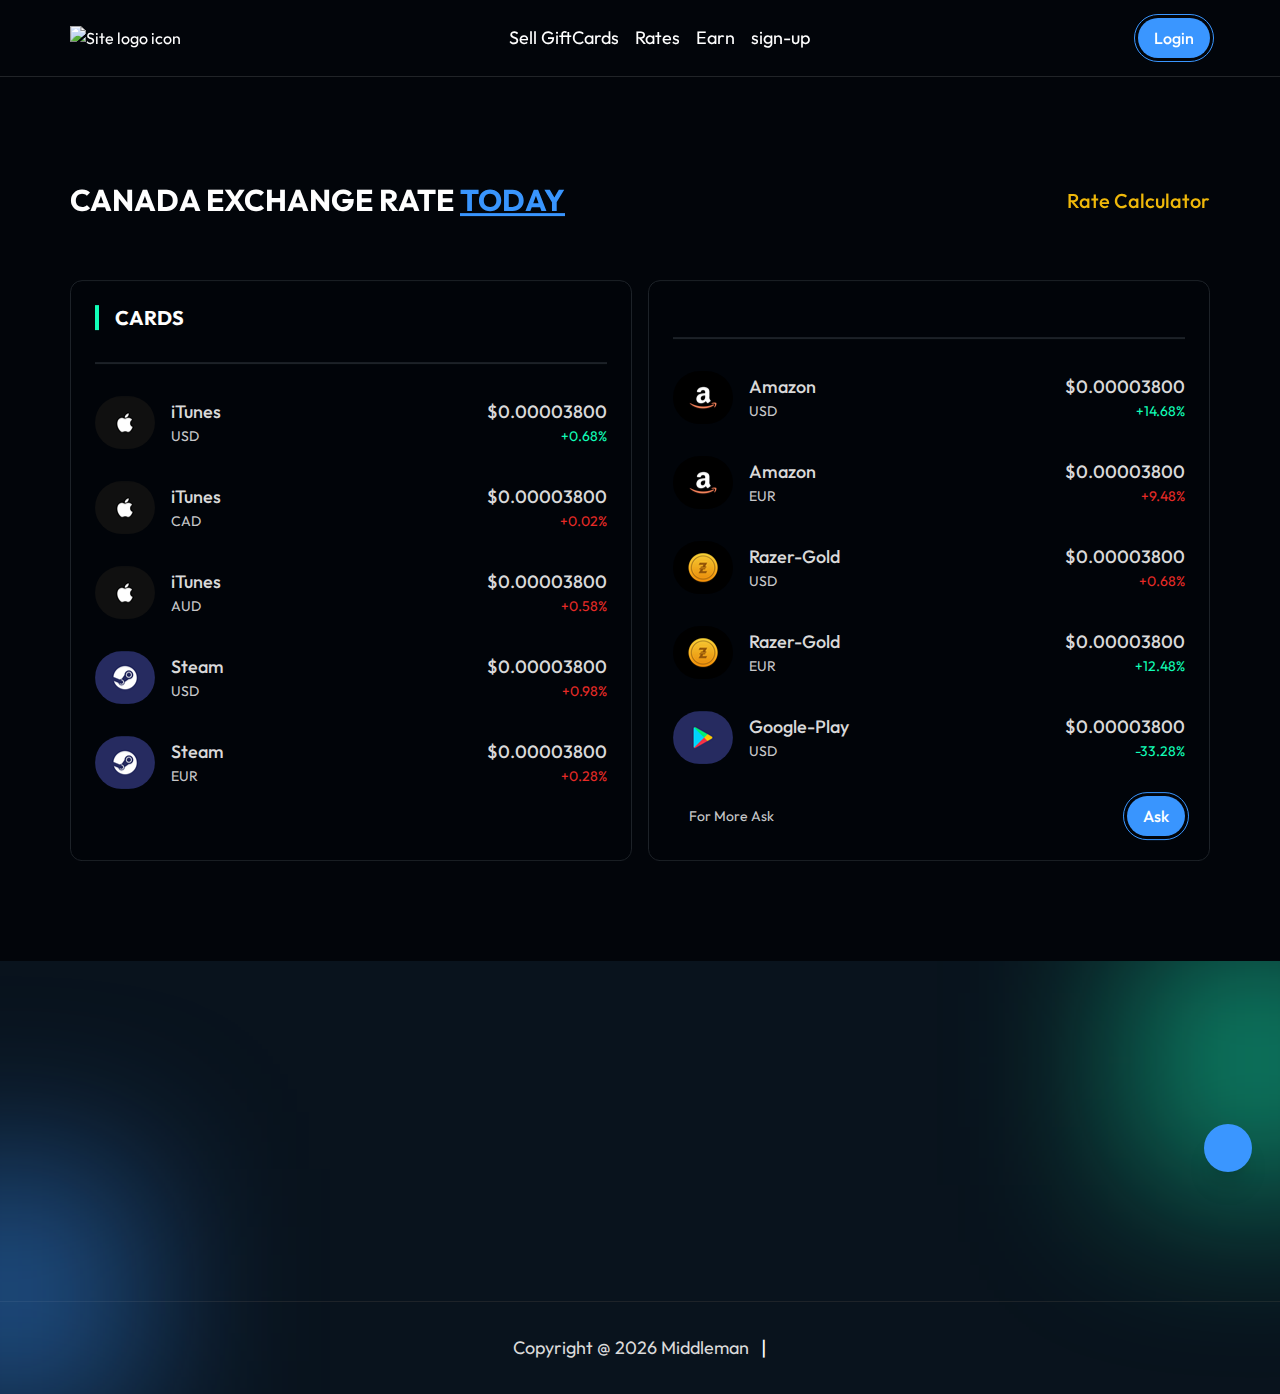
==== ca.html @ 6cf73d7e "Add files via upload" ====
<!doctype html>
<html dir="ltr" lang="en">
  <head>
    <meta charset="UTF-8" />
    <meta name="viewport" content="width=device-width, initial-scale=1.0" />
    <meta name="description" content="Securely buy and sell cryptocurrencies with ease on our trusted platform. Get real-time prices, fast transactions, and 24/7 support. Start trading Bitcoin, Ethereum, and more today!" />
    <link rel="shortcut icon" href="./assets/images/favicon.ico" type="image/x-icon" />
    <link rel="preconnect" href="https://fonts.googleapis.com" />
    <link rel="preconnect" href="https://fonts.gstatic.com" crossorigin />
    <title>Home - Middleman - Sell Giftcards</title>
  <script defer src="js/app.js"></script>
  <script defer src="js/pag.js"></script>
  
  <link rel="stylesheet" href="https://cdnjs.cloudflare.com/ajax/libs/font-awesome/4.7.0/css/font-awesome.min.css">
  <link href="css/index.css" rel="stylesheet">
  <link href="css/pag.css" rel="stylesheet">

</head>

  <body>
    <!-- loader -->
    <div
  x-show="loading"
  x.transition.opacity
  x-data="{
        loading:true, 
        hideLoader(){
          document.addEventListener('DOMContentLoaded', ()=> { 
            setTimeout(() => {
              this.loading = false
            }, 300); 
          })
         }
        }"
  x-init="hideLoader()"
  class="duration-700 fixed inset-0 z-[60] grid place-content-center bg-accent5"
>
  <div class="loader"></div>
</div>


    <!-- header -->
    <header
  x-data="{
        scrolled:false, 
        mobileMenu:false,
        initScroll(){
          this.scrolled=document.documentElement.scrollTop > 20;
          window.addEventListener('scroll', () => {this.scrolled = window.scrollY > 20})
          
          const currentPath = window.location.pathname; 
          const menuLinks = document.querySelectorAll('.menu-link'); 

          menuLinks.forEach(link => {
          const linkPath = link.getAttribute('href');  
          
          if (currentPath.endsWith(linkPath)) {
              link.classList.add('text-primary'); 
              if( link.parentElement.parentElement.previousElementSibling.classList.contains('submenu-btn')){
                link.parentElement.parentElement.previousElementSibling.classList.add('text-primary');
              }

          }
         });
        }
      }"
  x-init="initScroll()"
  :class="scrolled?'bg-accent2':''"
  class="z-10 py-4 xxl:py-6 border-b border-neutral4/15 fixed top-0 left-0 right-0 w-full"
>
  <div x-data="modal" class="container flex justify-between items-center">
    <a href="index.html" aria-label="Home link">
      <img src="./assets/images/logo.png" class="max-sm:w-28" alt="Site logo icon" />
    </a>
    <ul class="hidden lg:flex gap-3 lg:gap-4 xxl:gap-8 xl:text-lg">
     <!-- <li>
        <a class="lg:text-lg py-2 inline-flex menu-link" href="buy-crypto.html">Buy Crypto</a>
      </li>-->
      <li>
        <a class="lg:text-lg py-2 inline-flex menu-link" href="sign-up.html">Sell GiftCards</a>
      </li>
    <!--  <li>
        <a class="lg:text-lg py-2 inline-flex menu-link" href="swap.html">Swap</a>
      </li>-->
      <li>
        <a class="lg:text-lg py-2 inline-flex menu-link" href="rates.html">Rates</a>
      </li>
     <li>
        <a class="lg:text-lg py-2 inline-flex menu-link" href="sign-up.html">Earn</a>
      </li>
 
      <li>
        <a class="lg:text-lg py-2 inline-flex menu-link" href="sign-up.html">sign-up</a>
      </li>

     <!-- <li class="relative group">
        <button class="lg:text-lg py-2 inline-flex items-center gap-1 submenu-btn">Pages <i class="ti ti-chevron-down"></i></button>
        <ul class="group-hover:event-unset pointer-events-none invisible absolute left-0 top-full min-w-[200px] max-h-[250px] bg-accent5 p-3 text-n2 opacity-0 duration-300 group-hover:visible group-hover:top-full group-hover:opacity-100 lg:px-5 rounded-lg border border-accent4 overflow-y-auto">
          <li><a class="inline-flex py-1.5 lg:text-base menu-link hover:text-primary duration-300" href="blog-list.html">Blog List</a></li>
          <li><a class="inline-flex py-1.5 lg:text-base menu-link hover:text-primary duration-300" href="blog-grid.html">Blog Grid</a></li>
          <li><a class="inline-flex py-1.5 lg:text-base menu-link hover:text-primary duration-300" href="blog-details.html">Blog Details</a></li>
          <li><a class="inline-flex py-1.5 lg:text-base menu-link hover:text-primary duration-300" href="personal-info.html">User Profile</a></li>
          <li><a class="inline-flex py-1.5 lg:text-base menu-link hover:text-primary duration-300" href="event.html">Event</a></li>
          <li><a class="inline-flex py-1.5 lg:text-base menu-link hover:text-primary duration-300" href="contact.html">Contact</a></li>
          <li><a class="inline-flex py-1.5 lg:text-base menu-link hover:text-primary duration-300" href="faq.html">Faqs</a></li>
          <li><a class="inline-flex py-1.5 lg:text-base menu-link hover:text-primary duration-300" href="pricing-plan.html">Pricing Plan</a></li>
          <li><a class="inline-flex py-1.5 lg:text-base hover:text-primary duration-300" href="sign-up.html">Sign Up</a></li>
          <li><a class="inline-flex py-1.5 lg:text-base hover:text-primary duration-300" href="log-in.html">Log In</a></li>
          <li><a class="inline-flex py-1.5 lg:text-base menu-link hover:text-primary duration-300" href="terms.html">Terms &amp; Conditions</a></li>
          <li><a class="inline-flex py-1.5 lg:text-base hover:text-primary duration-300" href="404.html">404</a></li>
        </ul>
      </li>-->
    </ul>
    <div class="flex gap-3 items-center">
      <a href="login.html">
      <button  class="btn-primary">Login</button></a>
      <button @click="mobileMenu=!mobileMenu" class="text-2xl lg:hidden"><i class="fa fa-bars"></i></button>
    </div>
    <template x-teleport="body">
      <div class="fixed inset-0 z-[999] hidden overflow-y-auto bg-accent2/80 text-neutral1" :class="isOpen && '!block'">
        <div class="flex min-h-screen items-center justify-center px-3" @click.self="closeModal">
          <div x-show="isOpen" x-transition x-transition.duration.300 class="my-8 w-full max-w-[856px] border border-accent4 overflow-hidden rounded-xl bg-accent5 p-3 sm:p-4 md:p-6 xl:p-8 xxl:p-10">
            <div class="mb-7 xl:mb-10 flex items-center justify-between">
              <div>
                <h3 class="mb-3">Connect Wallet</h3>
                <p class="text-neutral4 lg:text-lg">Gateway to Web3</p>
              </div>
              <button @click="closeModal" class="size-10 rounded-full hover:rotate-180 duration-300 bg-accent4 f-center">
                <i class="fa fa-bars"></i>
              </button>
            </div>
            <div x-data="{activeTab:'critox'}">
              <div class="grid grid-cols-2 gap-6 xl:gap-10 xxxl:gap-20 mb-7 xl:mb-10">
                <button :class="activeTab=='critox'?'border-secondary':'border-transparent'" class="col-span-1 border-b py-1.5 text-base md:text-lg xl:text-2xl font-medium" @click="activeTab='critox'">Critox Wallet</button>
                <button :class="activeTab=='other'?'border-secondary':'border-transparent'" class="col-span-1 border-b py-1.5 text-base md:text-lg xl:text-2xl font-medium" @click="activeTab='other'">Other</button>
              </div>
              <div x-show="activeTab=='critox'">
                <div class="p-4 md:p-6 xl:p-8 rounded-xl border border-accent4 gap-4 flex-wrap flex justify-between items-center mb-6">
                  <div class="flex gap-3 items-center">
                    <img src="./assets/images/icon.png" alt="" />
                    <h4>Critox Wallet</h4>
                  </div>
                  <button class="bg-primary rounded-3xl px-5 py-2.5 text-sm xl:text-lg font-medium">Install Plugin</button>
                </div>
                <div class="p-4 md:p-6 xl:p-8 flex-wrap gap-4 rounded-xl bg-neutral1/5 border border-accent4 flex justify-between items-center">
                  <div>
                    <h4 class="mb-2">Scan with CritoX Wallet</h4>
                    <p class="lg:text-lg text-neutral4 mb-6">Scan QR code with CritoX App Web3 to connect</p>
                    <a href="#" class="inline-flex py-2 px-5 rounded-full border border-primary hover:bg-primary duration-300">Download CritoX App</a>
                  </div>
                  <img src="./assets/images/qr-code.png" alt="" />
                </div>
              </div>
              <div x-show="activeTab=='other'">
                <div class="p-4 md:p-6 xl:p-8 rounded-xl gap-4 flex-wrap border border-accent4 flex justify-between items-center mb-6">
                  <div class="flex gap-3 items-center">
                    <img src="./assets/images/metamask.png" alt="" />
                    <h4>Metamask</h4>
                  </div>
                  <button class="bg-primary rounded-3xl px-5 py-2.5 text-sm xl:text-lg font-medium">Install Plugin</button>
                </div>
                <div class="grid grid-cols-12 gap-4">
                  <a href="#" class="col-span-12 sm:col-span-4 p-4 md:p-6 xl:px-8 xl:py-12 rounded-xl border border-accent4 hover:bg-neutral1/5 duration-300 flex flex-col items-center gap-4">
                    <img src="./assets/images/walletconnect.png" alt="" />
                    <h4>WalletConnect</h4>
                  </a>
                  <a href="#" class="col-span-12 sm:col-span-4 p-4 md:p-6 xl:px-8 xl:py-12 rounded-xl border border-accent4 hover:bg-neutral1/5 duration-300 flex flex-col items-center gap-4">
                    <img src="./assets/images/coinbase.png" alt="" />
                    <h4>Coinbase</h4>
                  </a>
                  <a href="#" class="col-span-12 sm:col-span-4 p-4 md:p-6 xl:px-8 xl:py-12 rounded-xl border border-accent4 hover:bg-neutral1/5 duration-300 flex flex-col items-center gap-4">
                    <img src="./assets/images/safepal.png" alt="" />
                    <h4>Safepal</h4>
                  </a>
                </div>
              </div>
            </div>
          </div>
        </div>
      </div>
    </template>
  </div>
  <!-- mobile menu -->
  <div :class="mobileMenu?'translate-x-0':'-translate-x-full'" class="absolute h-screen overflow-y-auto bg-accent5 lg:hidden top-0 left-0 z-50 duration-300 p-4 w-[300px]">
    <div class="flex justify-between items-center">
      <a href="index.html"><img src="./assets/images/logo.png" class="max-sm:w-28" alt="" /></a>
      <button @click="mobileMenu = false" class="text-xl"> <i class="fa fa-bars"></i></button>
    </div>
    <ul class="flex flex-col gap-3 lg:gap-4 mt-4">
      <li>
        <a class="py-1 inline-flex menu-link" href="sign-up.html">Sell GiftCards</a>
      </li>
      <li>
        <a class="py-1 inline-flex menu-link" href="rates.html">Rates</a>
      </li>
      <li>
        <a class="py-1 inline-flex menu-link" href="sign-up.html">Earn</a>
      </li>
      <li>
        <a class="py-1 inline-flex menu-link" href="sign-up.html">sign-up</a>
      </li>
      <li>
        <a class="py-1 inline-flex menu-link" href="login.html">Login</a>
      </li>
      
    </ul>
  </div>
  <div x-show="mobileMenu" @click="mobileMenu = false" class="fixed bg-neutral1/10 z-20 w-full h-full inset-0 lg:hidden"></div>
</header>


    <!-- go to top -->
    <div
  x-data="{
      scrolled:false,
      gotoTop() {
        window.scrollTo({ top: 0, behavior: 'smooth' });
      }, 
      onScroll() {
        document.addEventListener('scroll', () => {this.scrolled = document.body.scrollTop > 80 || document.documentElement.scrollTop > 80})
      }
    }"
  x-init="onScroll()"
  class="fixed bottom-5 right-5 xl:right-7 xl:bottom-7 z-30"
>
  <button :class="scrolled?'translate-y-0':'translate-y-[300px]'" class="size-12 ease-bounce duration-500 f-center rounded-full bg-primary shadow-xl text-2xl" @click="gotoTop()"><i class="ti ti-arrow-up"></i></button>
</div>


    <!-- Main Content -->
    <main class="mt-[82px] xxl:mt-[98px]">
      <!-- hero section -->
      <!-- crypto market today -->
      <section class="bg-accent2">
        <div class="container pt-120 pb-120">
          <div class="flex justify-between flex-wrap gap-4 items-center mb-10 xl:mb-[60px]">
            <h2 class="fade_up_anim">CANADA EXCHANGE RATE <span class="h2 text-primary underline">TODAY</span></h2>
            <a href="" class="fade_up_anim text-base lg:text-lg xl:text-xl font-medium text-secondary hover:underline duration-300">Rate Calculator</a>
          </div>
          <div class="grid grid-cols-12 gap-4 xxl:gap-6">
            <div class="fade_up_anim col-span-12 lg:col-span-6 xxl:col-span-4 border border-accent4 bg-accent2 p-4 md:p-6 xxl:p-8 rounded-xl">
              <div class="mb-5 pb-5 xl:mb-8 xl:pb-8 border-b-2 border-accent4">
                <h4 class="h4 pl-4 border-l-4 border-accent1">CARDS</h4>
              </div>
              <div class="space-y-4 lg:space-y-6 xl:space-y-8">
                <div class="flex justify-between items-center">
                  <div class="flex items-center gap-4">
                    <img src="img/apple.png" class="rounded-full" alt="" />
                    <div>
                      <p class="text-lg font-medium">iTunes</p>
                      <p class="text-sm text-neutral1/80">USD</p>
                    </div>
                  </div>
                  <div class="text-end">
                    <p class="text-lg font-medium">$0.00003800</p>
                    <p class="text-accent1 text-sm">+0.68%</p>
                  </div>
                </div>
                <div class="flex justify-between items-center">
                  <div class="flex items-center gap-4">
                    <img src="img/apple.png" class="rounded-full" alt="" />
                    <div>
                      <p class="text-lg font-medium">iTunes</p>
                      <p class="text-sm text-neutral1/80">CAD</p>
                    </div>
                  </div>
                  <div class="text-end">
                    <p class="text-lg font-medium">$0.00003800</p>
                    <p class="text-accent7 text-sm">+0.02%</p>
                  </div>
                </div>
                <div class="flex justify-between items-center">
                  <div class="flex items-center gap-4">
                    <img src="img/apple.png" class="rounded-full" alt="" />
                    <div>
                      <p class="text-lg font-medium">iTunes</p>
                      <p class="text-sm text-neutral1/80">AUD</p>
                    </div>
                  </div>
                  <div class="text-end">
                    <p class="text-lg font-medium">$0.00003800</p>
                    <p class="text-accent7 text-sm">+0.58%</p>
                  </div>
                </div>
                <div class="flex justify-between items-center">
                  <div class="flex items-center gap-4">
                    <img src="img/steam.png" class="rounded-full" alt="" />
                    <div>
                      <p class="text-lg font-medium">Steam</p>
                      <p class="text-sm text-neutral1/80">USD</p>
                    </div>
                  </div>
                  <div class="text-end">
                    <p class="text-lg font-medium">$0.00003800</p>
                    <p class="text-accent7 text-sm">+0.98%</p>
                  </div>
                </div>
                <div class="flex justify-between items-center">
                  <div class="flex items-center gap-4">
                    <img src="img/steam.png" class="rounded-full" alt="" />
                    <div>
                      <p class="text-lg font-medium">Steam</p>
                      <p class="text-sm text-neutral1/80">EUR</p>
                    </div>
                  </div>
                  <div class="text-end">
                    <p class="text-lg font-medium">$0.00003800</p>
                    <p class="text-accent7 text-sm">+0.28%</p>
                  </div>
                </div>
              </div>
            </div>
            <div data-delay=".15" class="fade_up_anim col-span-12 lg:col-span-6 xxl:col-span-4 border border-accent4 bg-accent2 p-4 md:p-6 xxl:p-8 rounded-xl">
              <div class="mb-5 pb-5 xl:mb-8 xl:pb-8 border-b-2 border-accent4">
                <h4 class="h4 pl-4 border-l-4 border-accent1"></h4>
              </div>
              <div class="space-y-4 lg:space-y-6 xl:space-y-8">
                <div class="flex justify-between items-center">
                  <div class="flex items-center gap-4">
                    <img src="img/amazon.png" class="rounded-full" alt="" />
                    <div>
                      <p class="text-lg font-medium">Amazon</p>
                      <p class="text-sm text-neutral1/80">USD</p>
                    </div>
                  </div>
                  <div class="text-end">
                    <p class="text-lg font-medium">$0.00003800</p>
                    <p class="text-accent1 text-sm">+14.68%</p>
                  </div>
                </div>
                <div class="flex justify-between items-center">
                  <div class="flex items-center gap-4">
                    <img src="img/amazon.png" class="rounded-full" alt="" />
                    <div>
                      <p class="text-lg font-medium">Amazon</p>
                      <p class="text-sm text-neutral1/80">EUR</p>
                    </div>
                  </div>
                  <div class="text-end">
                    <p class="text-lg font-medium">$0.00003800</p>
                    <p class="text-accent7 text-sm">+9.48%</p>
                  </div>
                </div>
                <div class="flex justify-between items-center">
                  <div class="flex items-center gap-4">
                    <img src="img/Razor.png" class="rounded-full" alt="" />
                    <div>
                      <p class="text-lg font-medium">Razer-Gold</p>
                      <p class="text-sm text-neutral1/80">USD</p>
                    </div>
                  </div>
                  <div class="text-end">
                    <p class="text-lg font-medium">$0.00003800</p>
                    <p class="text-accent7 text-sm">+0.68%</p>
                  </div>
                </div>
                <div class="flex justify-between items-center">
                  <div class="flex items-center gap-4">
                    <img src="img/Razor.png" class="rounded-full" alt="" />
                    <div>
                      <p class="text-lg font-medium">Razer-Gold</p>
                      <p class="text-sm text-neutral1/80">EUR</p>
                    </div>
                  </div>
                  <div class="text-end">
                    <p class="text-lg font-medium">$0.00003800</p>
                    <p class="text-accent1 text-sm">+12.48%</p>
                  </div>
                </div>
                <div class="flex justify-between items-center">
                  <div class="flex items-center gap-4">
                    <img src="img/googleplay.png" class="rounded-full" alt="" />
                    <div>
                      <p class="text-lg font-medium">Google-Play</p>
                      <p class="text-sm text-neutral1/80">USD</p>
                    </div>
                  </div>
                  <div class="text-end">
                    <p class="text-lg font-medium">$0.00003800</p>
                    <p class="text-accent1 text-sm">-33.28%</p>
                  </div>
                </div>

                <div class="flex justify-between items-center">
                  <div class="flex items-center gap-4">
                    <img src="" class="rounded-full" alt="" />
                    <div>
                      
                      <p class="text-sm text-neutral1/80">For More Ask</p>
                    </div>
                  </div>
                  <div class="text-end">
                    <button @click="openModal" class="btn-primary">Ask</button>
                  </div>
                </div>


              </div>
            </div>
          <!--  <div data-delay=".25" class="fade_up_anim col-span-12 lg:col-span-6 xxl:col-span-4 border border-accent4 bg-accent2 p-4 md:p-6 xxl:p-8 rounded-xl">
              <div class="mb-5 pb-5 xl:mb-8 xl:pb-8 border-b-2 border-accent4">
                <h4 class="h4 pl-4 border-l-4 border-accent1">Top Gainers</h4>
              </div>
              <div class="space-y-4 lg:space-y-6 xl:space-y-8">
                <div class="flex justify-between items-center">
                  <div class="flex items-center gap-4">
                    <img src="./assets/images/coins/klub.png" class="rounded-full" alt="" />
                    <div>
                      <p class="text-lg font-medium">KLUB</p>
                      <p class="text-sm text-neutral1/80">Klubcoin</p>
                    </div>
                  </div>
                  <div class="text-end">
                    <p class="text-lg font-medium">$0.00003800</p>
                    <p class="text-accent1 text-sm">+0.68%</p>
                  </div>
                </div>
                <div class="flex justify-between items-center">
                  <div class="flex items-center gap-4">
                    <img src="./assets/images/coins/rpk.png" class="rounded-full" alt="" />
                    <div>
                      <p class="text-lg font-medium">RPK</p>
                      <p class="text-sm text-neutral1/80">Republik</p>
                    </div>
                  </div>
                  <div class="text-end">
                    <p class="text-lg font-medium">$0.00003800</p>
                    <p class="text-accent7 text-sm">+0.68%</p>
                  </div>
                </div>
                <div class="flex justify-between items-center">
                  <div class="flex items-center gap-4">
                    <img src="./assets/images/coins/senso.png" class="rounded-full" alt="" />
                    <div>
                      <p class="text-lg font-medium">SENSO</p>
                      <p class="text-sm text-neutral1/80">Sensorium</p>
                    </div>
                  </div>
                  <div class="text-end">
                    <p class="text-lg font-medium">$0.00003800</p>
                    <p class="text-accent7 text-sm">+4.61%</p>
                  </div>
                </div>
                <div class="flex justify-between items-center">
                  <div class="flex items-center gap-4">
                    <img src="./assets/images/coins/hydra.png" class="rounded-full" alt="" />
                    <div>
                      <p class="text-lg font-medium">HYDRA</p>
                      <p class="text-sm text-neutral1/80">hydra</p>
                    </div>
                  </div>
                  <div class="text-end">
                    <p class="text-lg font-medium">$0.00003800</p>
                    <p class="text-accent1 text-sm">+0.68%</p>
                  </div>
                </div>
                <div class="flex justify-between items-center">
                  <div class="flex items-center gap-4">
                    <img src="./assets/images/coins/xec.png" class="rounded-full" alt="" />
                    <div>
                      <p class="text-lg font-medium">STORJ</p>
                      <p class="text-sm text-neutral1/80">Storj</p>
                    </div>
                  </div>
                  <div class="text-end">
                    <p class="text-lg font-medium">$0.00003800</p>
                    <p class="text-accent7 text-sm">+0.68%</p>
                  </div>
                </div>
              </div>
            </div>
          </div>-->

          


        </div>
      </section>


      


     

      
    <!-- footer -->
    <footer class="bg-accent5 relative overflow-hidden footer">
  <div class="w-[150px] lg:w-[250px] h-[150px] lg:h-[250px] absolute bottom-[-6%] blur-[85px] left-[-9%] bg-primary/50"></div>
  <div class="w-[150px] lg:w-[250px] h-[150px] lg:h-[250px] absolute top-[-6%] blur-[85px] right-[-8%] bg-accent1/50"></div>
  <img class="max-[1700px]:hidden absolute left-0 bottom-0" src="./assets/images/footer-el-1.png" alt="" />
  <img class="max-lg:hidden absolute right-1 bottom-0" src="./assets/images/footer-el-2.png" alt="" />
  <img class="max-xl:hidden absolute right-0 top-2 animate-skew" src="./assets/images/how-start-el-2.png" alt="" />
  <div class="pb-120 pt-120 relative z-[2] container grid grid-cols-12 xxl:grid-cols-10 gap-6 lg:divide-x divide-accent4">
   
    
    <div data-delay=".3" class="fade_up_anim col-span-12 xl:col-span-3">
      <div class="text-center pl-4 lg:pl-6 xxl:pl-10 xxxl:pl-12">
        <h3 class="mb-4 xl:mb-6">Follow Us</h3>
        <div class="mb-7 xl:mb-10 flex justify-center gap-4">
          <a class="social-link" href="#" aria-label="facebook link"><i class="fa fa-facebook"></i></a>
          <a class="social-link" href="#" aria-label="twitch link"> <i class="fa fa-twitter"></i> </a>
          <a class="social-link" href="#" aria-label="instagram link"> <i class="fa fa-instagram"></i></a>
          <a class="social-link" href="#" aria-label="discord link"><i class="fa fa-telegram"></i></a>
        </div>
        
      </div>
    </div>
  </div>
  <div class="py-5 xl:py-8 border-t border-accent4">
    <div class="container text-center flex justify-center gap-2 sm:gap-3 items-center relative z-[2]">
      <p class="text-xs sm:text-sm md:text-base xl:text-lg">Copyright @ <span id="year"></span> Middleman</p>
      <span class="text-sm xl:text-xl">|</span>
    </div>
  </div>
</footer>

  </body>
</html>
---- css/pag.css ----
.Pag {
    text-align: center;
    padding: 20px;
}
.dropdownP {
    margin: 20px 0;
}
table {
    width: 100%;
    border-collapse: collapse;
    margin: 20px 0;
}
table, th, td {
    border: 1px solid #ddd;
}
th, td {
    padding: 12px;
    text-align: left;
}
.pagination {
    display: flex;
    justify-content: center;
    gap: 10px;
    margin-top: 20px;
}
.pagination button {
    padding: 10px 15px;
    background-color: #EA6508;
    color: white;
    border: none;
    cursor: pointer;
}
.pagination button:hover {
    background-color: #d55407;
}
.pagination button.disabled {
    background-color: #ccc;
    cursor: not-allowed;
}
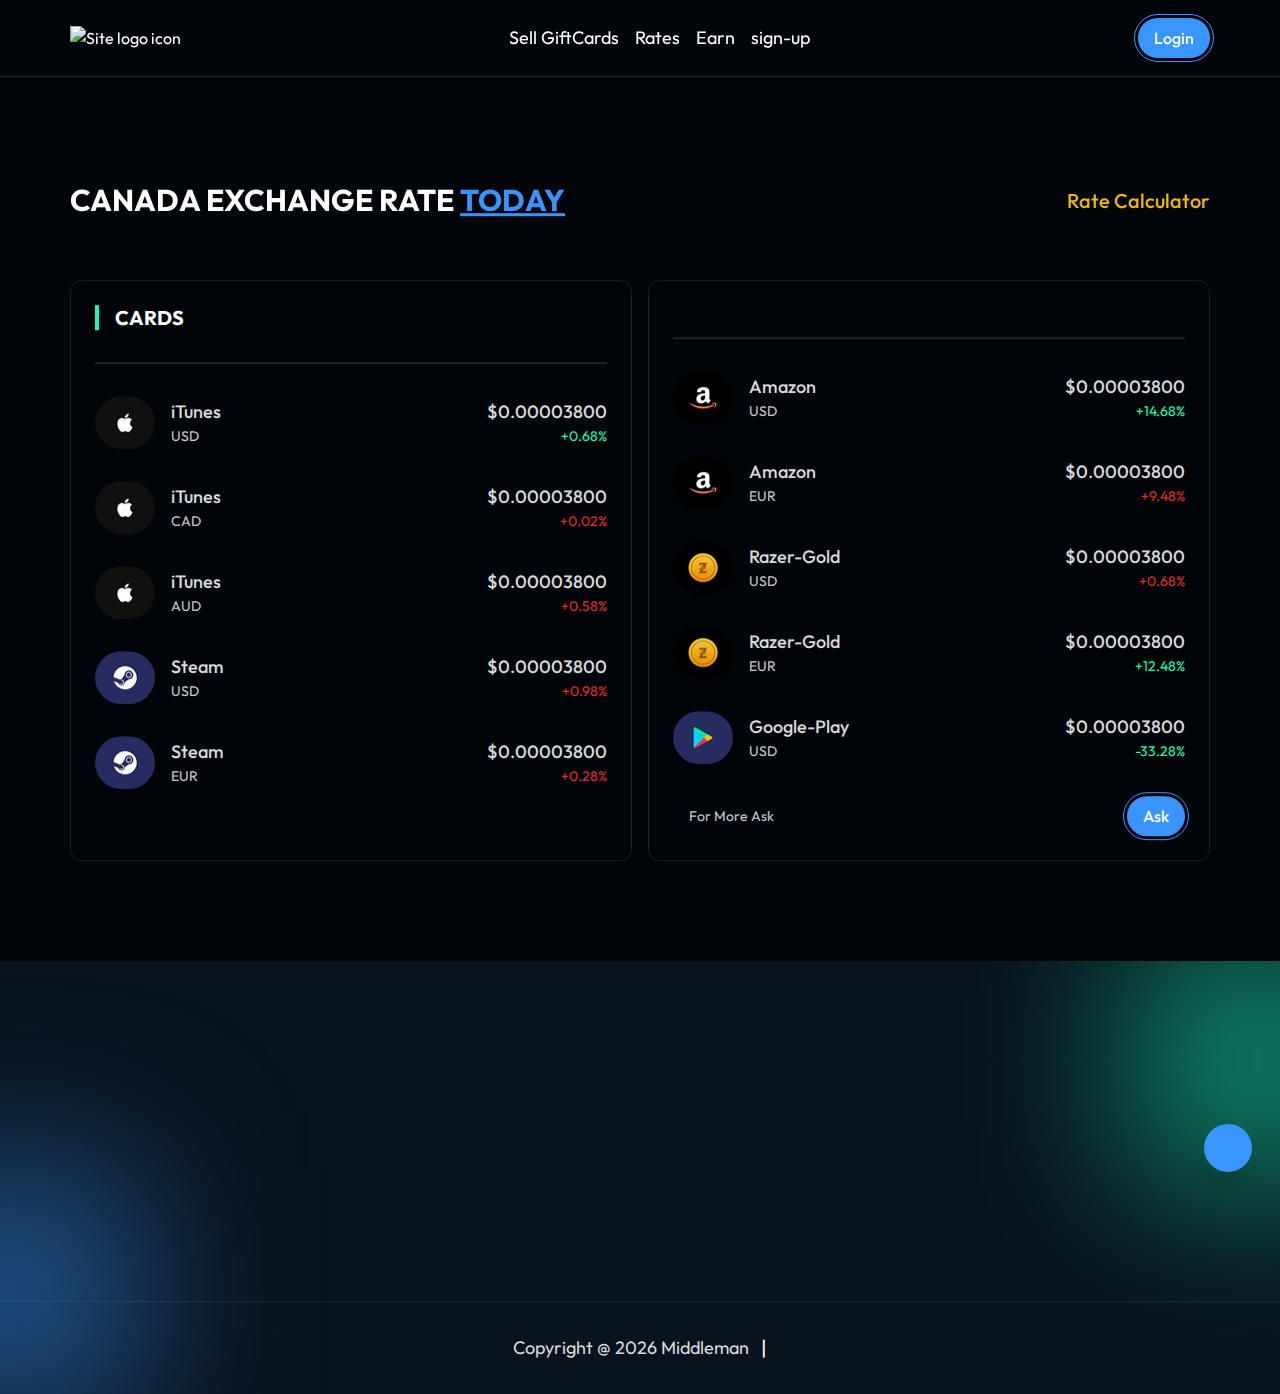
==== commit fd880edd: "Update ca.html" ====
--- a/ca.html
+++ b/ca.html
@@ -36,7 +36,7 @@
   x-init="hideLoader()"
   class="duration-700 fixed inset-0 z-[60] grid place-content-center bg-accent5"
 >
-  <div class="loader"></div>
+<!--  <div class="loader"></div>-->
 </div>
 
 
